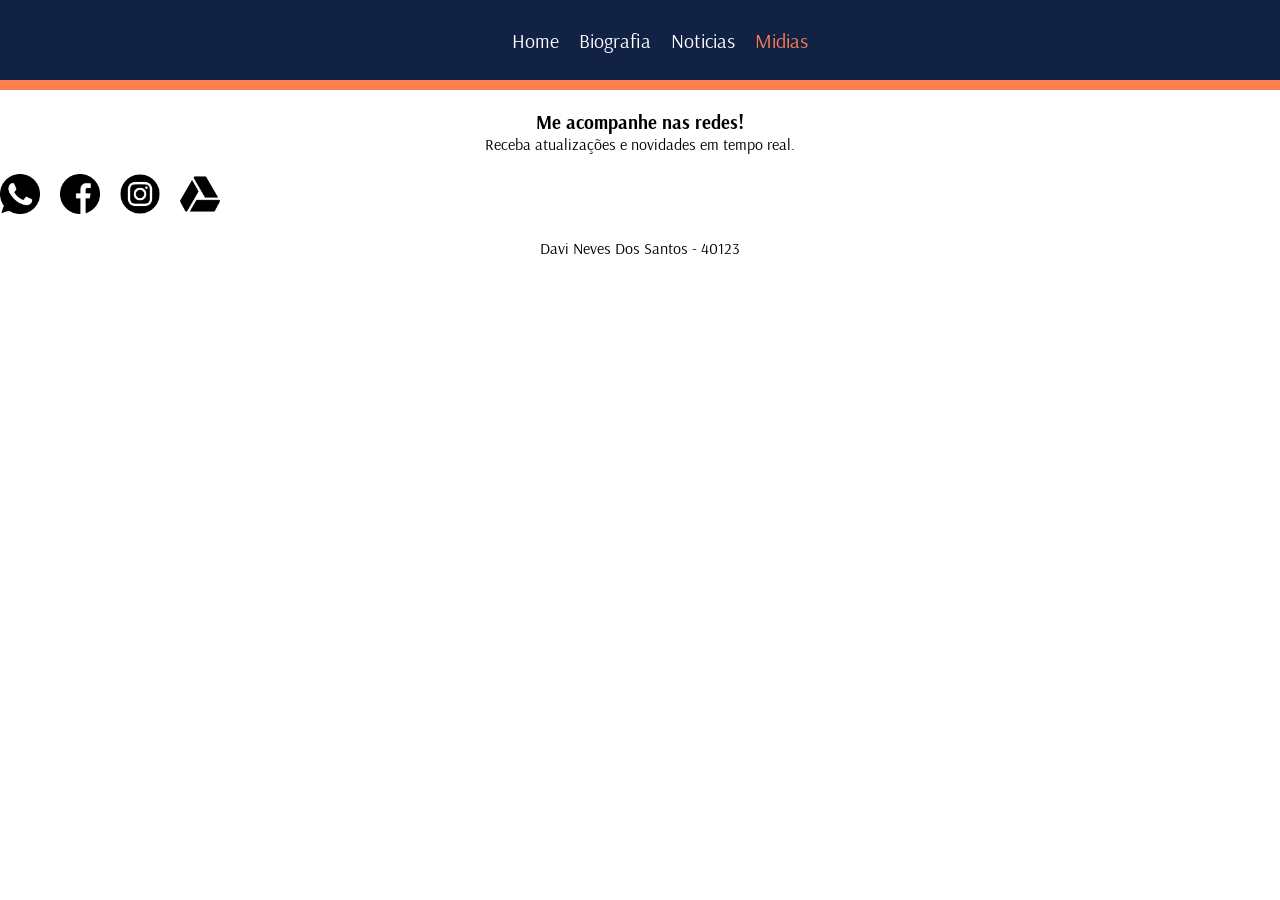
==== Midias.html @ 70e3eee4 "Initial commit" ====
<!DOCTYPE html>
<html lang="pt-br">

<head>
    <meta charset="UTF-8">
    <meta name="viewport" content="width=device-width, initial-scale=1.0">
    <title>Candidato</title>
    <link rel="stylesheet" href="style/index.css">
    <link rel="preconnect" href="https://fonts.googleapis.com">
    <link rel="preconnect" href="https://fonts.gstatic.com" crossorigin>
    <link href="https://fonts.googleapis.com/css2?family=Arsenal:ital,wght@0,400;0,700;1,400;1,700&display=swap"
        rel="stylesheet">

</head>

<body>

    <nav>
        <ul>
            <li>

                <a href="index.html">Home</a>

            </li>
            <li>

                <a href="Biografia.html">Biografia</a>

            </li>

            <li>

                <a href="Noticias.html">Noticias </a>

            </li>

            <li>

                <a  id="atual" href="Midias.html">Midias</a>

            </li>
        </ul>
    </nav>

</body>
<footer>
    <div class="bolinha">
        
    </div>
    <h3>
        Me acompanhe nas redes!
    </h3>
    <p>Receba atualizações e novidades em tempo real.

    </p>
    <div >

       <a href=""><img src="Imagens/whatsapp.png" alt=""></a> 
       <a href=""> <img src="Imagens/facebook.png" alt=""></a>
       <a href=""> <img src="Imagens/instagram.png" alt=""></a>
       <a href="google.com"> <img src="Imagens/google-drive.png" alt=""></a>
    </div>
    <p>Davi Neves Dos Santos - 40123</p>

</footer>

</html>
---- style/index.css ----
*{
    margin: 0;
     font-family: "Arsenal", sans-serif;
        


}

nav{
    height: 80px;
    background-color: #112244;
    display: flex;
    justify-content: center;
    align-items: center;
 
    


}

nav ul li a{

    color: white;
    text-decoration: none;
    font-size: 20px;
   
   
    

}

nav ul li{
 list-style: none;
  
}


nav ul {
    display: flex;
    gap: 20px;
}

#atual{
    color: coral;
}
footer div{
    display: flex;
    gap: 20px;
    margin-bottom: 20px;
    

}
footer img{
    width: 40px;

}
footer {
    text-align: center;
    justify-items: center;
}
footer p {
    padding-bottom: 20px
    ;
}
.bolinha{
    height: 10px;
    background-color: coral;
    width: 100%;
    margin-bottom: 20px;
}
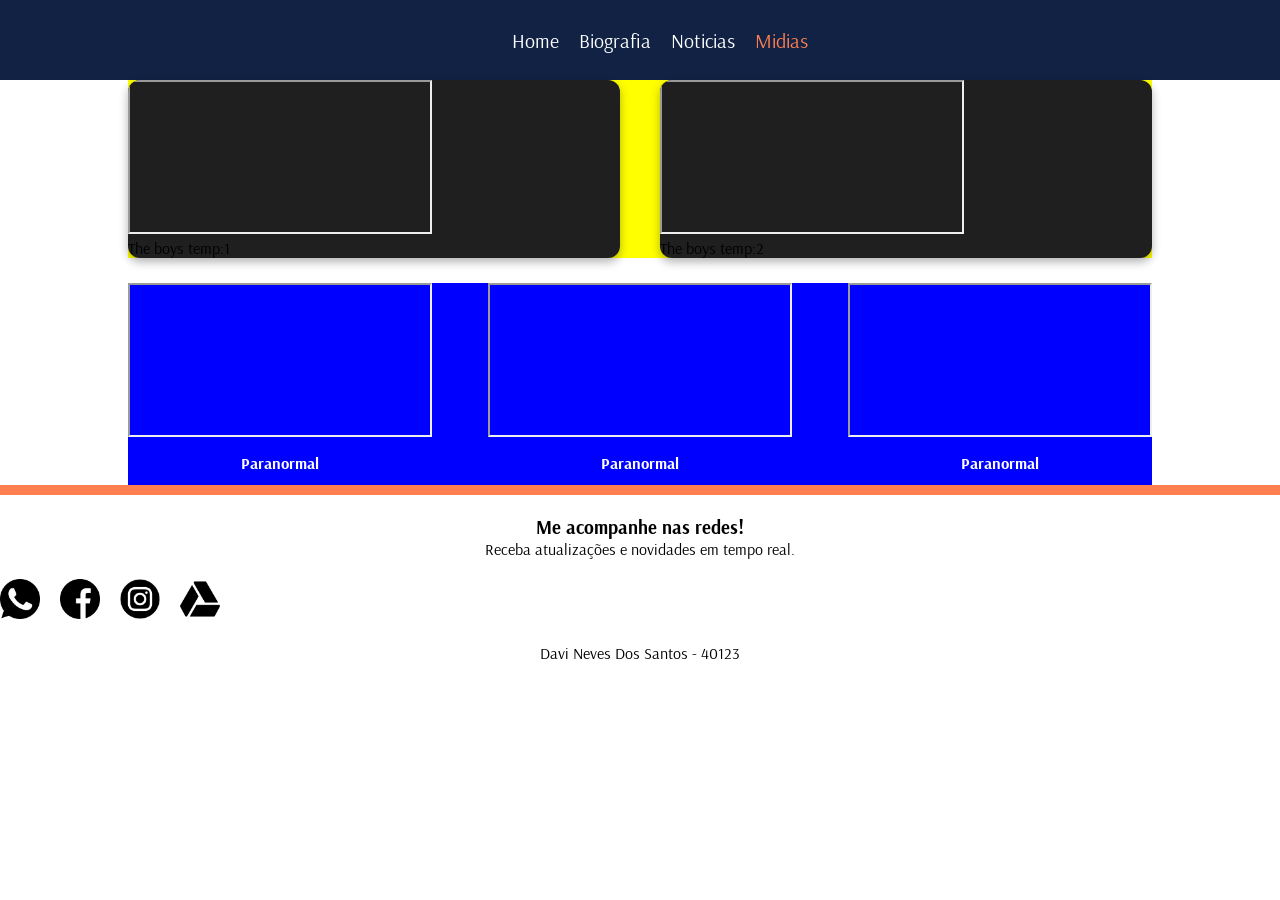
==== commit 2cdacdf1: "videos." ====
--- a/Midias.html
+++ b/Midias.html
@@ -5,7 +5,7 @@
     <meta charset="UTF-8">
     <meta name="viewport" content="width=device-width, initial-scale=1.0">
     <title>Candidato</title>
-    <link rel="stylesheet" href="style/index.css">
+    <link rel="stylesheet" href="style/Midias.css">
     <link rel="preconnect" href="https://fonts.googleapis.com">
     <link rel="preconnect" href="https://fonts.gstatic.com" crossorigin>
     <link href="https://fonts.googleapis.com/css2?family=Arsenal:ital,wght@0,400;0,700;1,400;1,700&display=swap"
@@ -16,6 +16,7 @@
 <body>
 
     <nav>
+
         <ul>
             <li>
 
@@ -36,16 +37,68 @@
 
             <li>
 
-                <a  id="atual" href="Midias.html">Midias</a>
+                <a id="atual" href="Midias.html">Midias</a>
 
             </li>
         </ul>
     </nav>
+<div class="videos-container">
 
+        <!-- Linha superior -->
+        <div class="linha1">
+
+            <div class="video-card-linha">
+                <iframe src="https://www.youtube.com/embed/5a9ozuMcMYY?list=RD5a9ozuMcMYY"
+                    title="Baby One More Time - Tenacious D"
+                    allowfullscreen>
+                </iframe>
+                <p>The boys temp:1</p>
+            </div>
+
+            <div class="video-card-linha">
+                <iframe src="https://www.youtube.com/embed/rbxmH5oN8Qk?si=eR-iVeOdpvB4cLOs"
+                    title="YouTube Video"
+                    allowfullscreen>
+                </iframe>
+                <p>The boys temp:2</p>
+            </div>
+
+        </div>
+
+        <!-- Linha inferior -->
+        <div class="coluna1">
+
+            <div class="video-card">
+                <iframe src="https://www.youtube.com/embed/cLmCJKT5ssw"
+                    title="Jack Black Sax-A-Boom"
+                    allowfullscreen>
+                </iframe>
+                <p>Paranormal</p>
+            </div>
+
+            <div class="video-card">
+                <iframe src="https://www.youtube.com/embed/3cE4jSe8h3o"
+                    title="Motoqueiro Fantasma"
+                    allowfullscreen>
+                </iframe>
+                <p>Paranormal</p>
+            </div>
+
+            <div class="video-card">
+                <iframe src="https://www.youtube.com/embed/6VewzN781wQ"
+                    title="GTA San Andreas Theme Song"
+                    allowfullscreen>
+                </iframe>
+                <p>Paranormal</p>
+            </div>
+
+        </div>
+
+    </div>
 </body>
 <footer>
     <div class="bolinha">
-        
+
     </div>
     <h3>
         Me acompanhe nas redes!
@@ -53,12 +106,12 @@
     <p>Receba atualizações e novidades em tempo real.
 
     </p>
-    <div >
+    <div>
 
-       <a href=""><img src="Imagens/whatsapp.png" alt=""></a> 
-       <a href=""> <img src="Imagens/facebook.png" alt=""></a>
-       <a href=""> <img src="Imagens/instagram.png" alt=""></a>
-       <a href="google.com"> <img src="Imagens/google-drive.png" alt=""></a>
+        <a href=""><img src="Imagens/whatsapp.png" alt=""></a>
+        <a href=""> <img src="Imagens/facebook.png" alt=""></a>
+        <a href=""> <img src="Imagens/instagram.png" alt=""></a>
+        <a href="google.com"> <img src="Imagens/google-drive.png" alt=""></a>
     </div>
     <p>Davi Neves Dos Santos - 40123</p>
 
--- a/style/Midias.css
+++ b/style/Midias.css
@@ -0,0 +1,125 @@
+*{
+    margin: 0;
+     font-family: "Arsenal", sans-serif;
+        
+
+
+}
+
+nav{
+    height: 80px;
+    background-color: #112244;
+    display: flex;
+    justify-content: center;
+    align-items: center;
+ 
+    
+
+
+}
+
+nav ul li a{
+
+    color: white;
+    text-decoration: none;
+    font-size: 20px;
+   
+   
+    
+
+}
+
+nav ul li{
+ list-style: none;
+  
+}
+
+
+nav ul {
+    display: flex;
+    gap: 20px;
+}
+
+#atual{
+    color: coral;
+}
+footer div{
+    display: flex;
+    gap: 20px;
+    margin-bottom: 20px;
+    
+
+}
+footer img{
+    width: 40px;
+
+}
+footer {
+    text-align: center;
+    justify-items: center;
+}
+footer p {
+    padding-bottom: 20px
+    ;
+}
+.bolinha{
+    height: 10px;
+    background-color: coral;
+    width: 100%;
+    margin-bottom: 20px;
+}
+.videos-container {
+    /* max-width: 1200px; */
+    /* margin: 0 auto; */
+    width: 80%;
+    margin-left: 10%;
+}
+
+.linha1,
+.coluna1 {
+    display: flex;
+    justify-content: space-between;
+    /* gap: 25px; */
+}
+.coluna1{
+    background-color:  blue;
+    width: 100%;
+}
+
+.linha1  {
+    background-color: yellow;
+    margin-bottom: 25px;
+    width: 100%;
+    
+}
+
+.video-card-linha {
+    width: 48%;
+    background: #1f1f1f;
+    border-radius: 12px;
+    overflow: hidden;
+    box-shadow: 0 4px 10px rgba(0, 0, 0, .3);
+    transition: transform 0.3s;
+}
+
+.video-card:hover {
+    transform: translateY(-5px);
+}
+
+/*.video-card iframe {
+    width: 100%;
+    height: 200px;
+    border: none;
+}*/
+
+.video-card p {
+    color: white;
+    text-align: center;
+    padding: 12px;
+    font-size: 16px;
+    font-weight: bold;
+}
+/* .linha1 iframe{
+   
+   height: 400px;
+} */
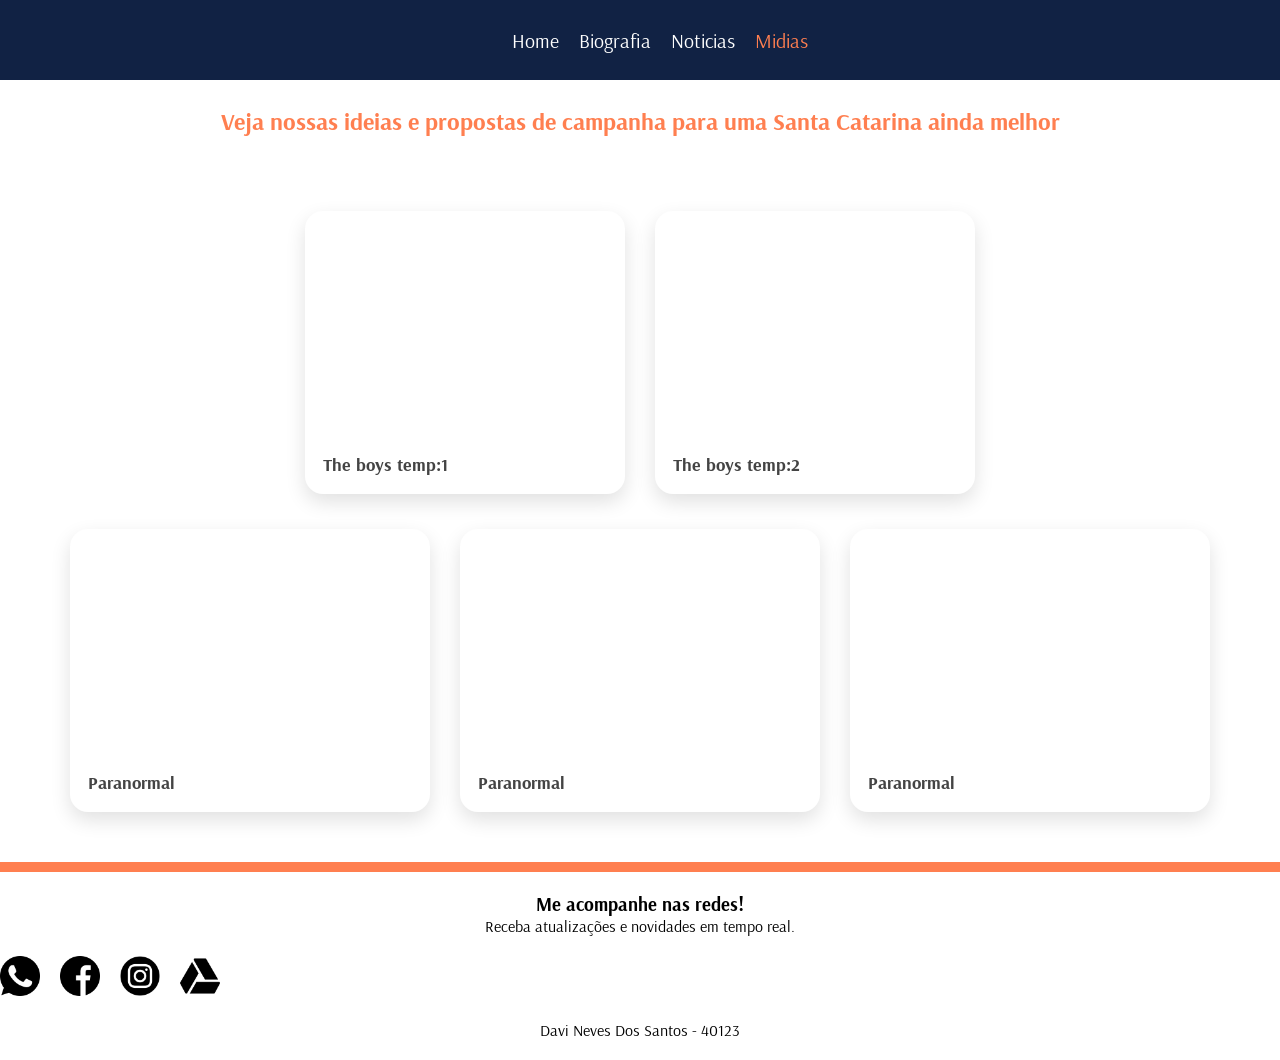
==== commit e5c25f80: "videos" ====
--- a/Midias.html
+++ b/Midias.html
@@ -42,6 +42,8 @@
             </li>
         </ul>
     </nav>
+<h2> Veja nossas ideias e propostas de campanha para uma Santa Catarina ainda melhor</h2>
+
 <div class="videos-container">
 
         <!-- Linha superior -->
--- a/style/Midias.css
+++ b/style/Midias.css
@@ -1,6 +1,7 @@
 *{
     margin: 0;
      font-family: "Arsenal", sans-serif;
+     
         
 
 
@@ -68,58 +69,118 @@
     width: 100%;
     margin-bottom: 20px;
 }
+/* Container principal */
 .videos-container {
-    /* max-width: 1200px; */
-    /* margin: 0 auto; */
-    width: 80%;
-    margin-left: 10%;
+    max-width: 1400px;
+    width: 90%;
+    margin: 50px auto;
 }
 
-.linha1,
+/* Título */
+.videos-container h2 {
+    text-align: center;
+    font-size: 2rem;
+    margin-bottom: 40px;
+    color: #333;
+    font-weight: bold;
+}
+
+/* Primeira linha */
+.linha1 {
+    display: flex;
+    justify-content: center;
+    gap: 30px;
+    flex-wrap: wrap;
+    margin-bottom: 35px;
+}
+
+/* Segunda linha */
 .coluna1 {
     display: flex;
-    justify-content: space-between;
-    /* gap: 25px; */
-}
-.coluna1{
-    background-color:  blue;
-    width: 100%;
+    justify-content: center;
+    gap: 30px;
+    flex-wrap: wrap;
 }
 
-.linha1  {
-    background-color: yellow;
-    margin-bottom: 25px;
-    width: 100%;
-    
+/* Card dos vídeos */
+.video-card,
+.video-card-linha {
+    background: #fff;
+    border-radius: 18px;
+    overflow: hidden;
+    box-shadow: 0 8px 20px rgba(0,0,0,.12);
+    transition: all .3s ease;
 }
 
 .video-card-linha {
-    width: 48%;
-    background: #1f1f1f;
-    border-radius: 12px;
-    overflow: hidden;
-    box-shadow: 0 4px 10px rgba(0, 0, 0, .3);
-    transition: transform 0.3s;
+    width: 320px;
 }
 
-.video-card:hover {
-    transform: translateY(-5px);
+.video-card {
+    width: 360px;
 }
 
-/*.video-card iframe {
+/* Hover */
+.video-card:hover,
+.video-card-linha:hover {
+    transform: translateY(-8px);
+    box-shadow: 0 15px 35px rgba(0,0,0,.2);
+}
+
+/* Vídeos */
+.video-card iframe,
+.video-card-linha iframe {
     width: 100%;
-    height: 200px;
     border: none;
-}*/
+}
 
-.video-card p {
-    color: white;
+.video-card-linha iframe {
+    height: 220px;
+}
+
+.video-card iframe {
+    height: 220px;
+}
+
+/* Texto */
+.video-card p,
+.video-card-linha p {
+    padding: 18px;
+    margin: 0;
+    font-size: 18px;
+    font-weight: 600;
+    color: #444;
+}
+
+/* Responsividade */
+@media (max-width: 992px) {
+
+    .linha1,
+    .coluna1 {
+        gap: 20px;
+    }
+
+    .video-card,
+    .video-card-linha {
+        width: 45%;
+    }
+}
+
+@media (max-width: 768px) {
+
+    .video-card,
+    .video-card-linha {
+        width: 100%;
+    }
+
+    .video-card iframe,
+    .video-card-linha iframe {
+        height: 230px;
+    }
+}
+h2 {
     text-align: center;
-    padding: 12px;
-    font-size: 16px;
-    font-weight: bold;
-}
-/* .linha1 iframe{
-   
-   height: 400px;
-} */+    color: coral;
+    padding-top: 2%;
+    padding-bottom: 2%;
+}
